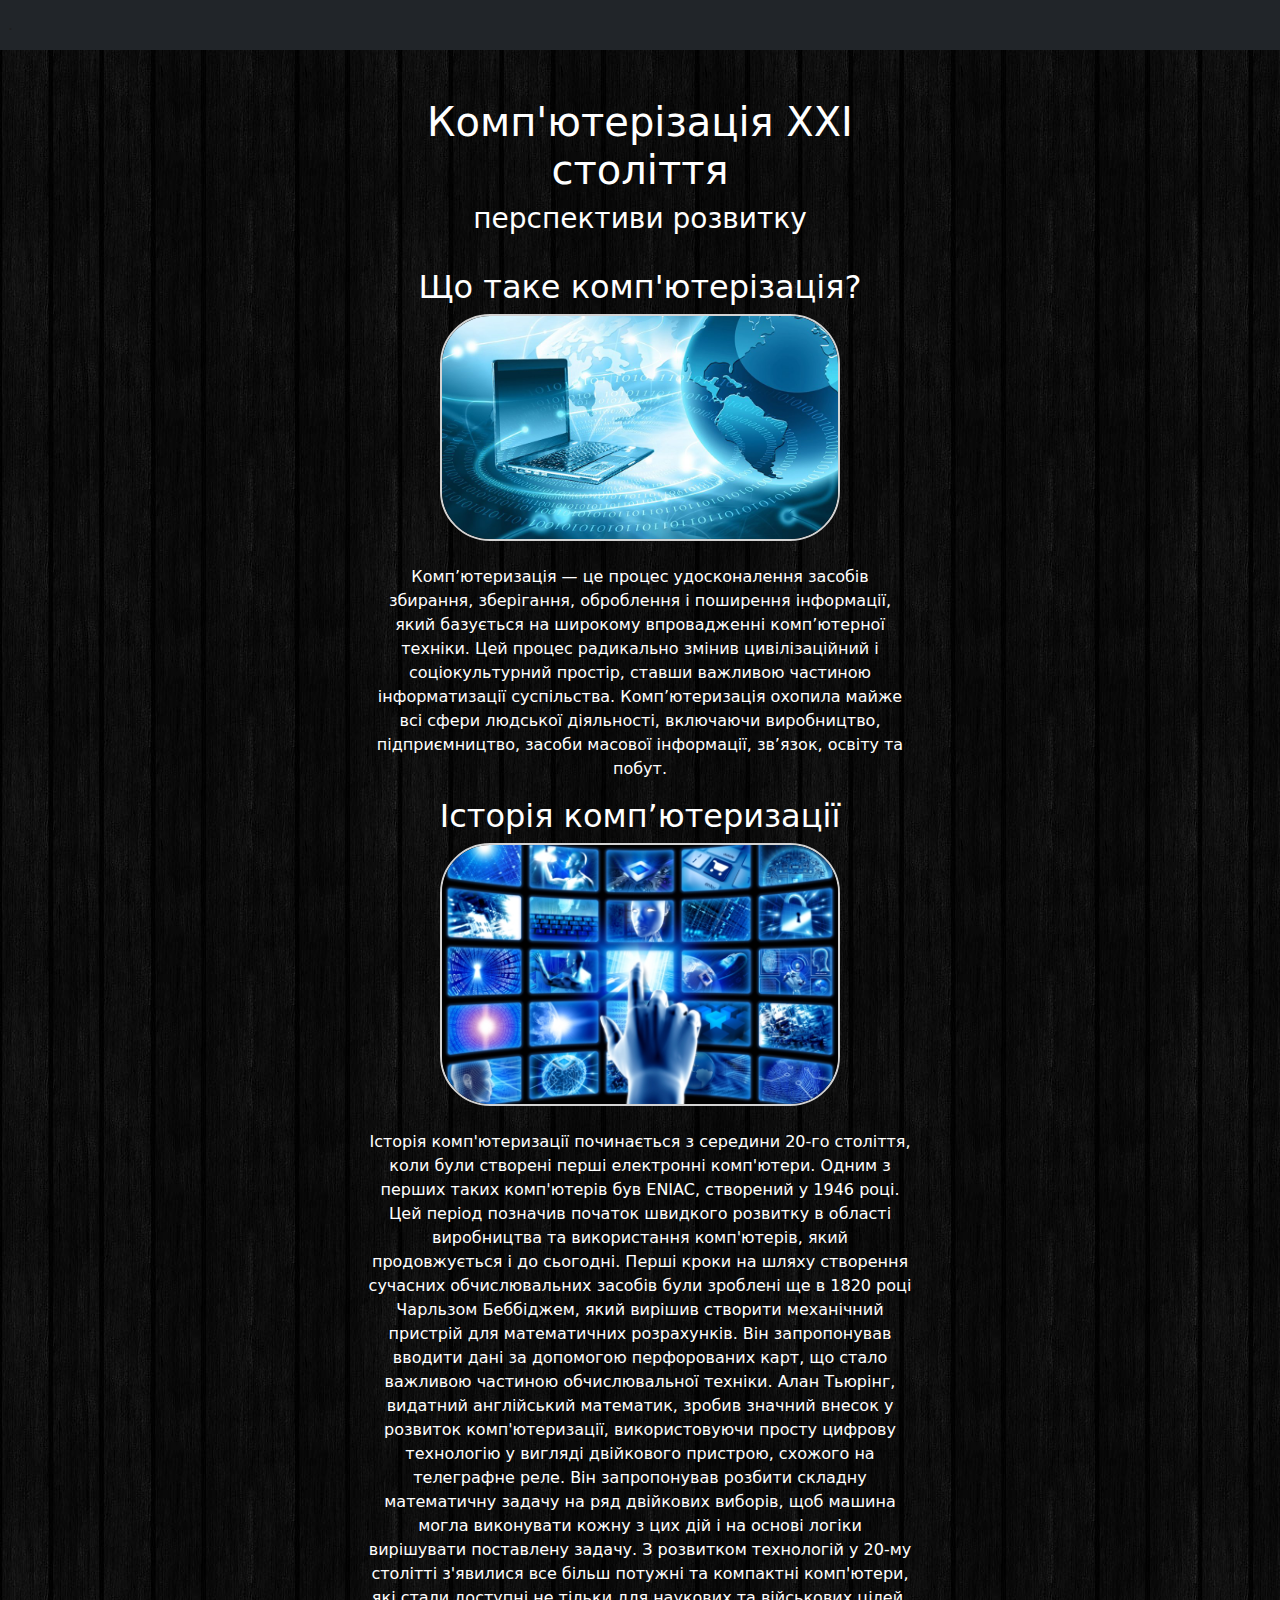
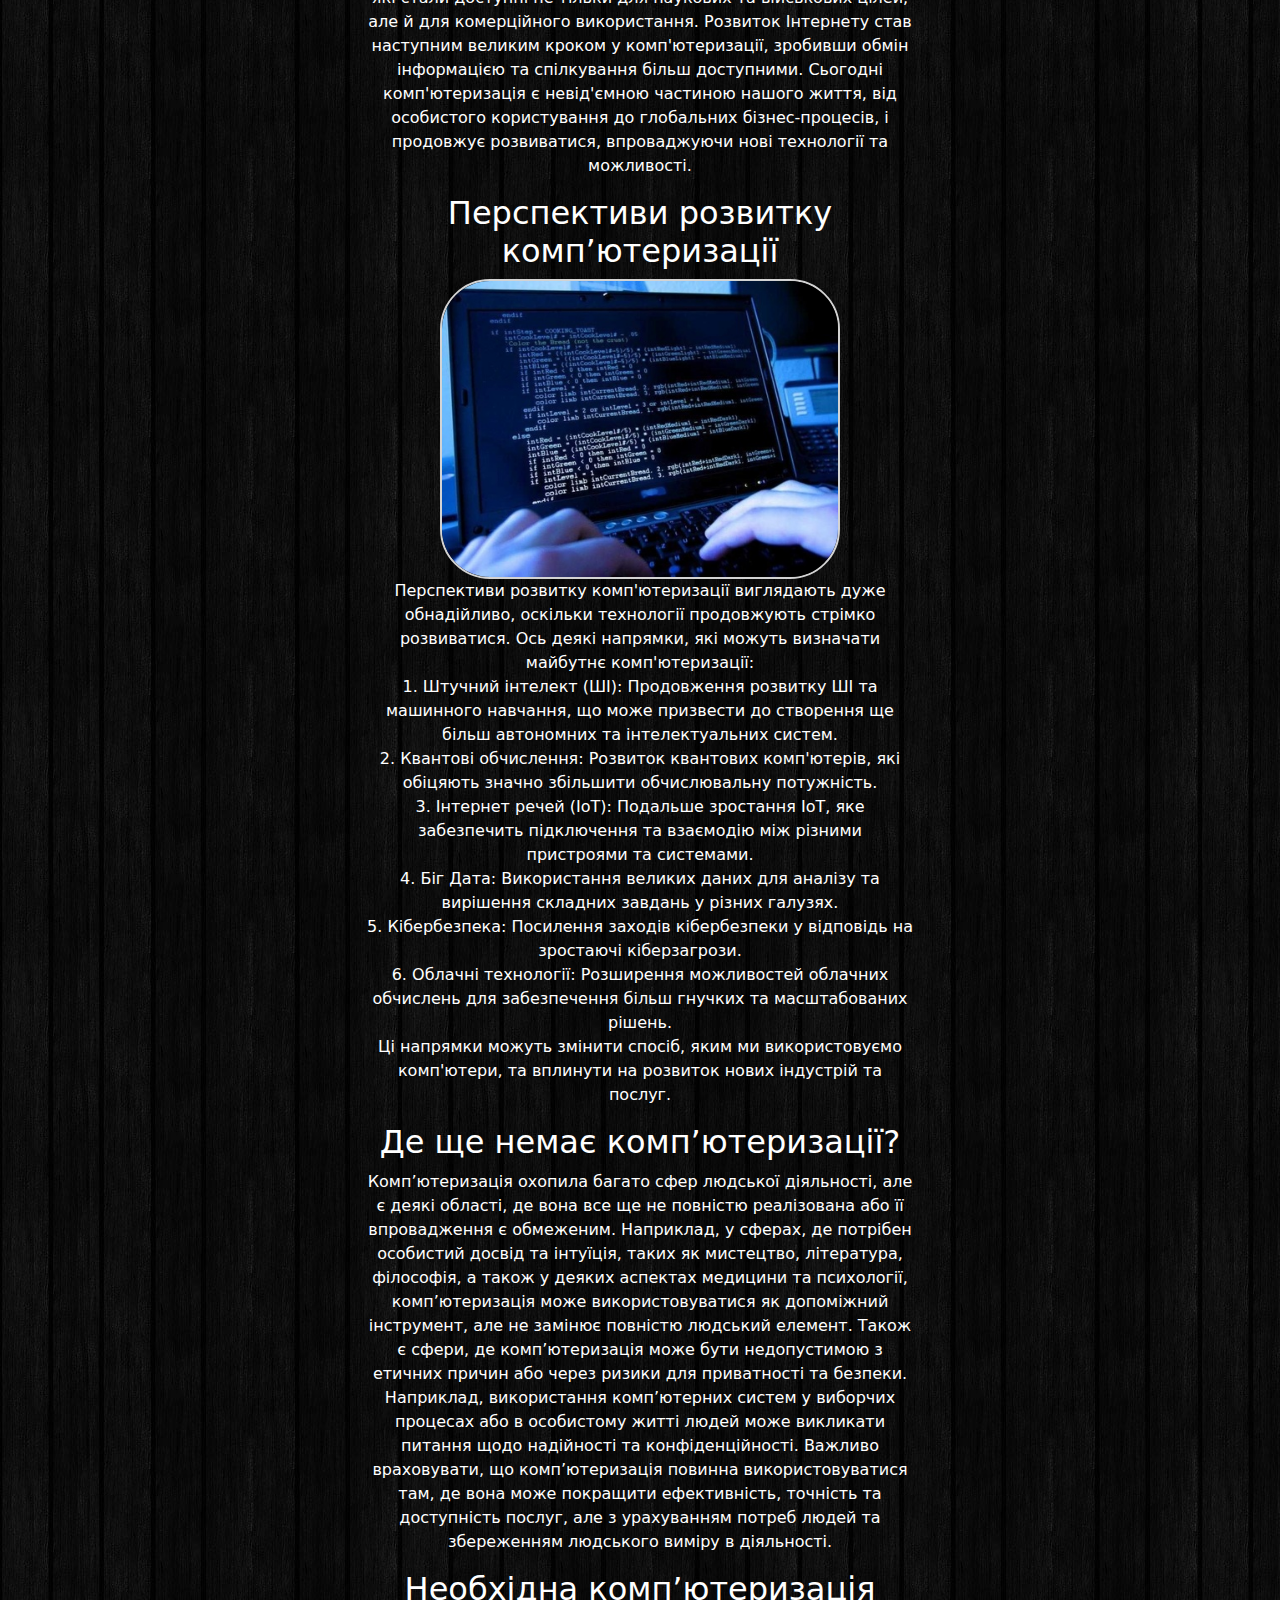
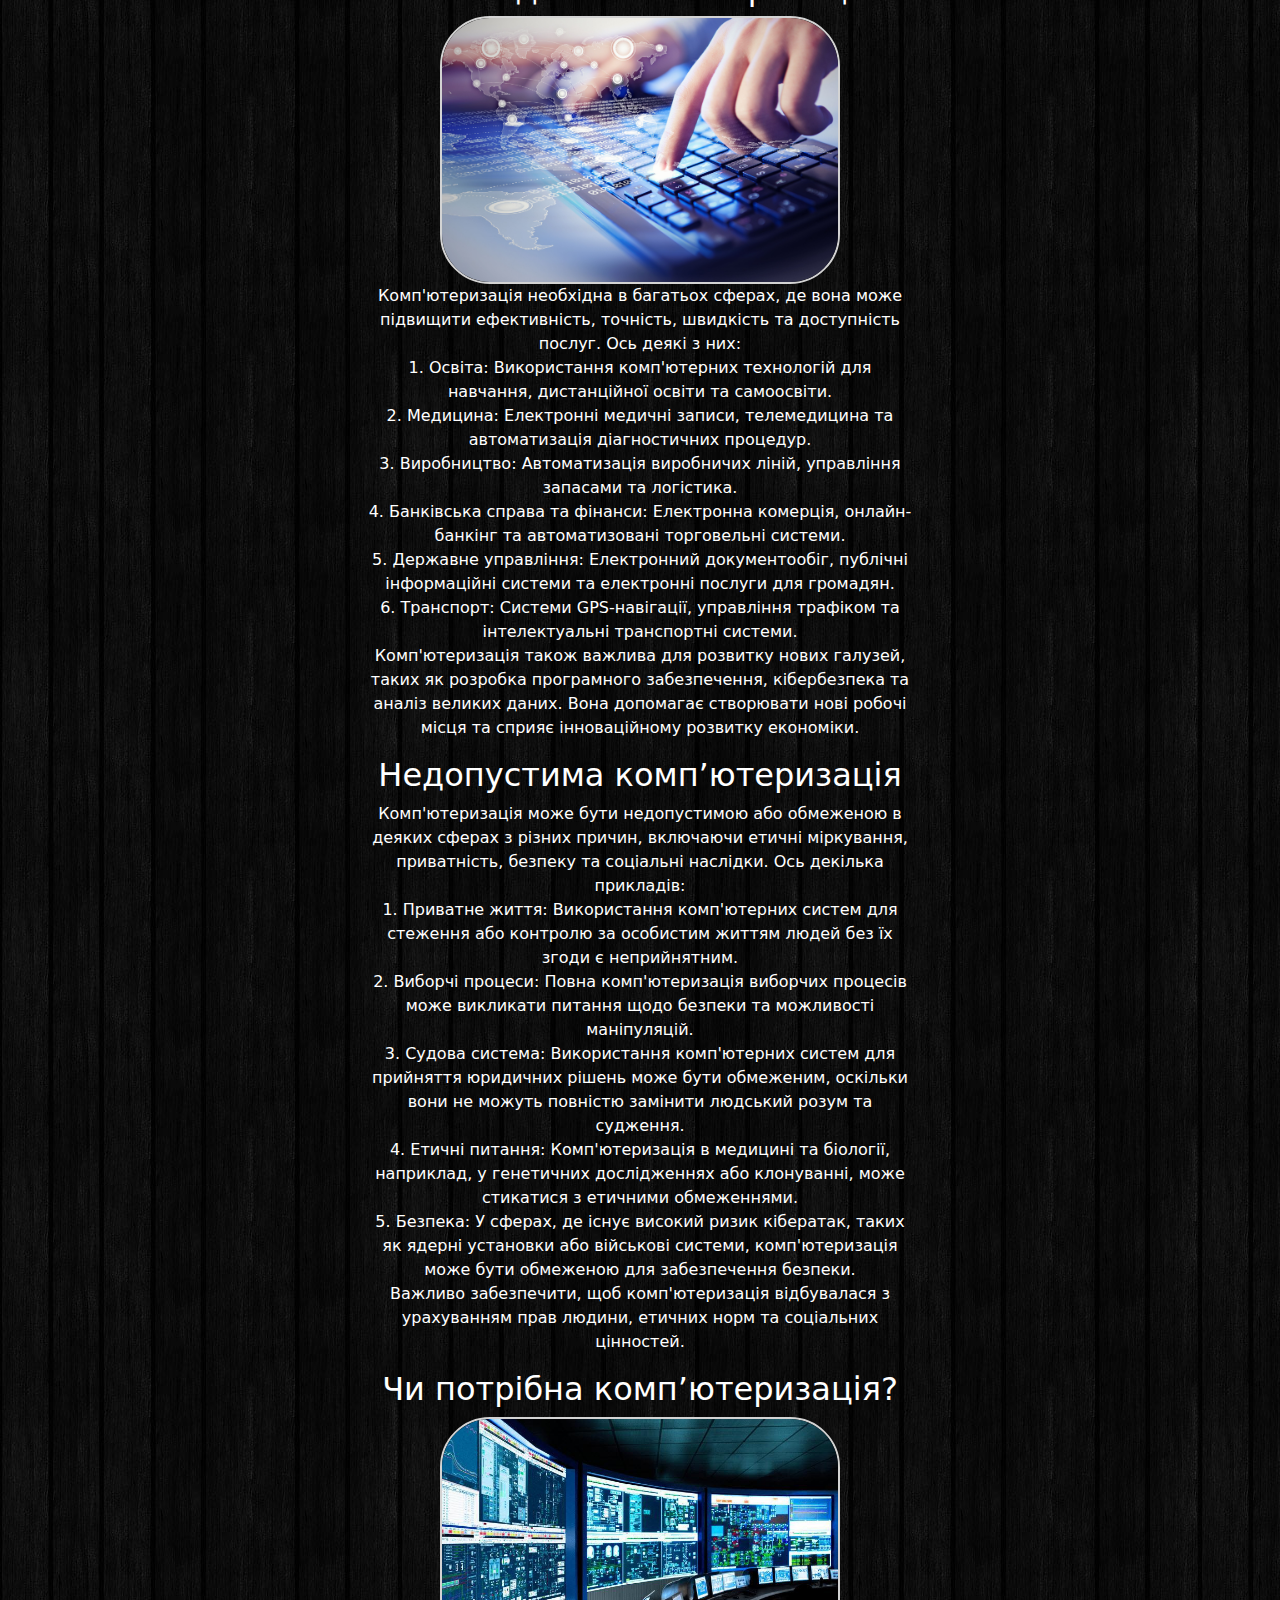
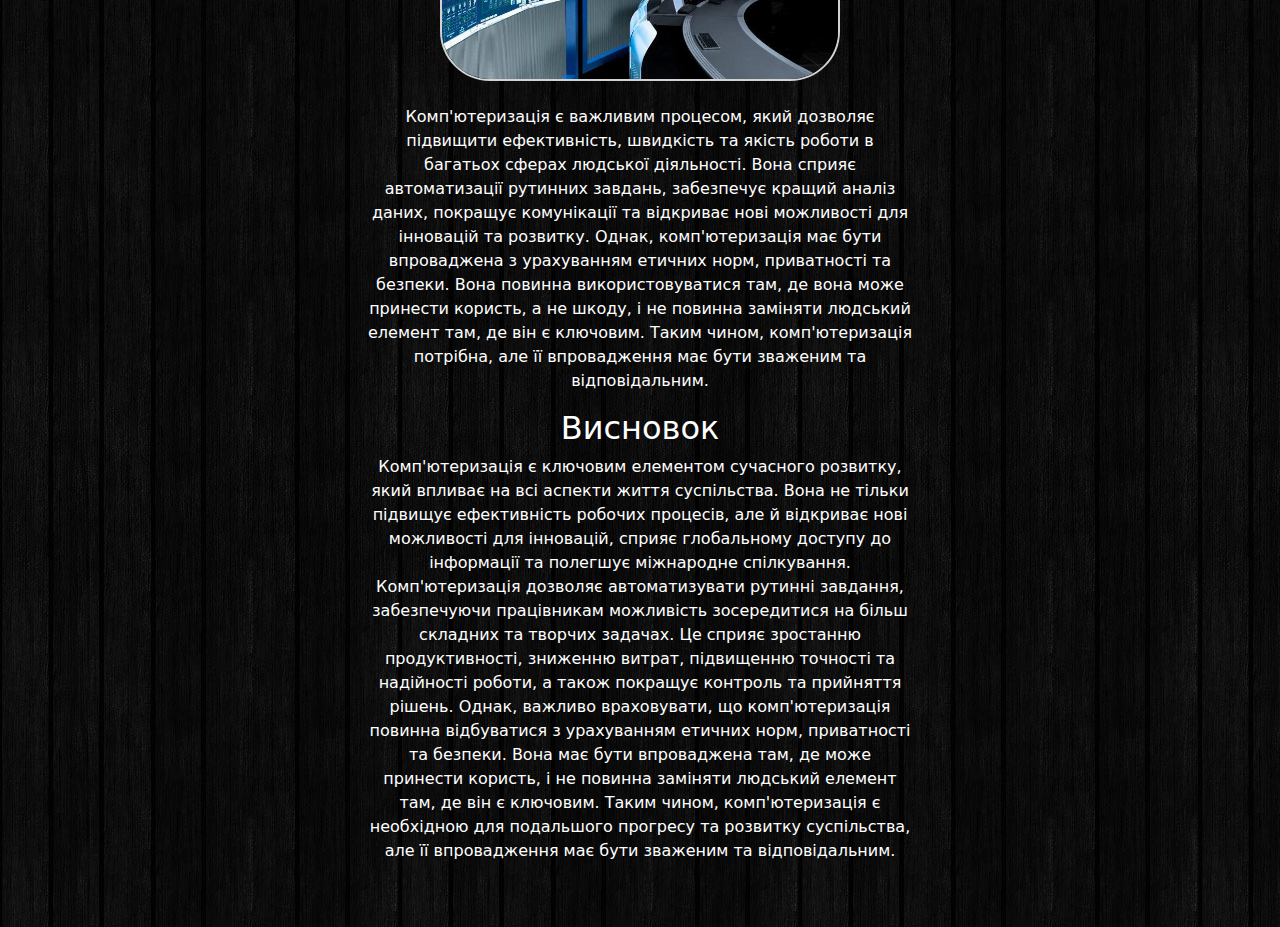
==== index.html @ 96e90986 "Add files via upload" ====
<!DOCTYPE html>
<html lang="uk">
  <head>
    <meta charset="UTF-8" />
    <meta name="viewport" content="width=device-width, initial-scale=1.0" />
    <title>Комп'ютерiзацiя</title>
    <link
      rel="stylesheet"
      href="https://cdn.jsdelivr.net/npm/bootstrap@5.3.3/dist/css/bootstrap.min.css"
    />
    <link rel="stylesheet" href="style.css" />
    <link rel="shortcut icon" href="computer.ico" type="image/x-icon">
  </head>
  <body>
    <nav class="navbar navbar-expand-lg navbar-dark bg-dark" id="nav">
        <div class="collapse navbar-collapse" id="navbarNav">
          <ul class="navbar-nav">
            <li class="nav-item">
              <a class="nav-link active" aria-current="page" href="/g.htm" target="_blank" id="author">.</a>
            </li>
            <li class="nav-item">
              <a class="nav-link" href="#"></a>
            </li>
            <li class="nav-item">
              <a class="nav-link" href="#"></a>
            </li>
            <li class="nav-item">
              <a class="nav-link" href="#"></a>
            </li>
          </ul>
        </div>
      </div>
    </nav>
    <div class="container my-5">
        <div class="row">
          <div class="col-lg-6 col-md-8 mx-auto">
            <h1>Комп'ютерiзацiя XXI столiття</h1>
            <h3>перспективи розвитку</h3>
            <br>
            <h2>Що таке комп'ютерiзацiя?</h2>
            <img src="computerizacia.jpg" alt="computer" width="400px" id="img">
            <br> <br>
            <p>Комп’ютеризація — це процес удосконалення засобів збирання, зберігання, оброблення і поширення інформації, який базується на широкому впровадженні комп’ютерної техніки. Цей процес радикально змінив цивілізаційний і соціокультурний простір, ставши важливою частиною інформатизації суспільства. Комп’ютеризація охопила майже всі сфери людської діяльності, включаючи виробництво, підприємництво, засоби масової інформації, зв’язок, освіту та побут.</p>
            <h2>Iсторiя комп’ютеризації</h2>
            <img src="fingeputer.jpg" alt="computer" width="400px" id="img">
            <br> <br>
            <p>Історія комп'ютеризації починається з середини 20-го століття, коли були створені перші електронні комп'ютери. Одним з перших таких комп'ютерів був ENIAC, створений у 1946 році. Цей період позначив початок швидкого розвитку в області виробництва та використання комп'ютерів, який продовжується і до сьогодні.

                Перші кроки на шляху створення сучасних обчислювальних засобів були зроблені ще в 1820 році Чарльзом Беббіджем, який вирішив створити механічний пристрій для математичних розрахунків. Він запропонував вводити дані за допомогою перфорованих карт, що стало важливою частиною обчислювальної техніки.
                
                Алан Тьюрінг, видатний англійський математик, зробив значний внесок у розвиток комп'ютеризації, використовуючи просту цифрову технологію у вигляді двійкового пристрою, схожого на телеграфне реле. Він запропонував розбити складну математичну задачу на ряд двійкових виборів, щоб машина могла виконувати кожну з цих дій і на основі логіки вирішувати поставлену задачу.
                
                З розвитком технологій у 20-му столітті з'явилися все більш потужні та компактні комп'ютери, які стали доступні не тільки для наукових та військових цілей, але й для комерційного використання. Розвиток Інтернету став наступним великим кроком у комп'ютеризації, зробивши обмін інформацією та спілкування більш доступними.
                
                Сьогодні комп'ютеризація є невід'ємною частиною нашого життя, від особистого користування до глобальних бізнес-процесів, і продовжує розвиватися, впроваджуючи нові технології та можливості.
            <h2>Перспективи розвитку комп’ютеризації</h2>
            <img src="code.jpg" alt="coding" width="400px" id="img">
            <p>Перспективи розвитку комп'ютеризації виглядають дуже обнадійливо, оскільки технології продовжують стрімко розвиватися. Ось деякі напрямки, які можуть визначати майбутнє комп'ютеризації: <br>

                1. Штучний інтелект (ШІ): Продовження розвитку ШІ та машинного навчання, що може призвести до створення ще більш автономних та інтелектуальних систем. <br>
                2. Квантові обчислення: Розвиток квантових комп'ютерів, які обіцяють значно збільшити обчислювальну потужність. <br>
                3. Інтернет речей (IoT): Подальше зростання IoT, яке забезпечить підключення та взаємодію між різними пристроями та системами. <br>
                4. Біг Дата: Використання великих даних для аналізу та вирішення складних завдань у різних галузях. <br>
                5. Кібербезпека: Посилення заходів кібербезпеки у відповідь на зростаючі кіберзагрози. <br>
                6. Облачні технології: Розширення можливостей облачних обчислень для забезпечення більш гнучких та масштабованих рішень. <br>
                
                Ці напрямки можуть змінити спосіб, яким ми використовуємо комп'ютери, та вплинути на розвиток нових індустрій та послуг.
            <h2>Де ще немає комп’ютеризації?</h2>
            <p>Комп’ютеризація охопила багато сфер людської діяльності, але є деякі області, де вона все ще не повністю реалізована або її впровадження є обмеженим. Наприклад, у сферах, де потрібен особистий досвід та інтуїція, таких як мистецтво, література, філософія, а також у деяких аспектах медицини та психології, комп’ютеризація може використовуватися як допоміжний інструмент, але не замінює повністю людський елемент.

                Також є сфери, де комп’ютеризація може бути недопустимою з етичних причин або через ризики для приватності та безпеки. Наприклад, використання комп’ютерних систем у виборчих процесах або в особистому житті людей може викликати питання щодо надійності та конфіденційності.
                
                Важливо враховувати, що комп’ютеризація повинна використовуватися там, де вона може покращити ефективність, точність та доступність послуг, але з урахуванням потреб людей та збереженням людського виміру в діяльності.
            </p>
            <h2>Необхiдна комп’ютеризація</h2>
            <img src="clava.jpg" alt="claviature" width="400px" id="img">
            <p>Комп'ютеризація необхідна в багатьох сферах, де вона може підвищити ефективність, точність, швидкість та доступність послуг. Ось деякі з них: <br>

                1. Освіта: Використання комп'ютерних технологій для навчання, дистанційної освіти та самоосвіти. <br>
                2. Медицина: Електронні медичні записи, телемедицина та автоматизація діагностичних процедур. <br>
                3. Виробництво: Автоматизація виробничих ліній, управління запасами та логістика. <br>
                4. Банківська справа та фінанси: Електронна комерція, онлайн-банкінг та автоматизовані торговельні системи. <br>
                5. Державне управління: Електронний документообіг, публічні інформаційні системи та електронні послуги для громадян. <br>
                6. Транспорт: Системи GPS-навігації, управління трафіком та інтелектуальні транспортні системи. <br>
                
                Комп'ютеризація також важлива для розвитку нових галузей, таких як розробка програмного забезпечення, кібербезпека та аналіз великих даних. Вона допомагає створювати нові робочі місця та сприяє інноваційному розвитку економіки.
            </p>
            <h2>Недопустима комп’ютеризація</h2>
            <p>
                Комп'ютеризація може бути недопустимою або обмеженою в деяких сферах з різних причин, включаючи етичні міркування, приватність, безпеку та соціальні наслідки. Ось декілька прикладів: <br>

                1. Приватне життя: Використання комп'ютерних систем для стеження або контролю за особистим життям людей без їх згоди є неприйнятним. <br>
                2. Виборчі процеси: Повна комп'ютеризація виборчих процесів може викликати питання щодо безпеки та можливості маніпуляцій. <br> 
                3. Судова система: Використання комп'ютерних систем для прийняття юридичних рішень може бути обмеженим, оскільки вони не можуть повністю замінити людський розум та судження. <br>
                4. Етичні питання: Комп'ютеризація в медицині та біології, наприклад, у генетичних дослідженнях або клонуванні, може стикатися з етичними обмеженнями. <br>
                5. Безпека: У сферах, де існує високий ризик кібератак, таких як ядерні установки або військові системи, комп'ютеризація може бути обмеженою для забезпечення безпеки. <br>

                Важливо забезпечити, щоб комп'ютеризація відбувалася з урахуванням прав людини, етичних норм та соціальних цінностей.
            </p>
            <h2>Чи потрiбна комп’ютеризація?</h2>
            <img src="control-room.jpg" alt="control-room" width="400px" id="img">
            <br> <br>
            <p>
                Комп'ютеризація є важливим процесом, який дозволяє підвищити ефективність, швидкість та якість роботи в багатьох сферах людської діяльності. Вона сприяє автоматизації рутинних завдань, забезпечує кращий аналіз даних, покращує комунікації та відкриває нові можливості для інновацій та розвитку.
                Однак, комп'ютеризація має бути впроваджена з урахуванням етичних норм, приватності та безпеки. Вона повинна використовуватися там, де вона може принести користь, а не шкоду, і не повинна заміняти людський елемент там, де він є ключовим.
                Таким чином, комп'ютеризація потрібна, але її впровадження має бути зваженим та відповідальним.
            </p>
            <h2>Висновок</h2>
            <p>
                Комп'ютеризація є ключовим елементом сучасного розвитку, який впливає на всі аспекти життя суспільства. Вона не тільки підвищує ефективність робочих процесів, але й відкриває нові можливості для інновацій, сприяє глобальному доступу до інформації та полегшує міжнародне спілкування.
                Комп'ютеризація дозволяє автоматизувати рутинні завдання, забезпечуючи працівникам можливість зосередитися на більш складних та творчих задачах. Це сприяє зростанню продуктивності, зниженню витрат, підвищенню точності та надійності роботи, а також покращує контроль та прийняття рішень.
                Однак, важливо враховувати, що комп'ютеризація повинна відбуватися з урахуванням етичних норм, приватності та безпеки. Вона має бути впроваджена там, де може принести користь, і не повинна заміняти людський елемент там, де він є ключовим.
                Таким чином, комп'ютеризація є необхідною для подальшого прогресу та розвитку суспільства, але її впровадження має бути зваженим та відповідальним.
            </p>
          </div>
        </div>
    </div>
  </body>
</html>
---- style.css ----
body {
  background-image: url(background.jpg);
  text-align: center;
  color: white;
}

#nav {
  height: 50px;
}

#img {
  border: solid 2px lightgray;
  border-radius: 50px;
}

#author {
  color: rgb(30, 30, 30);
}
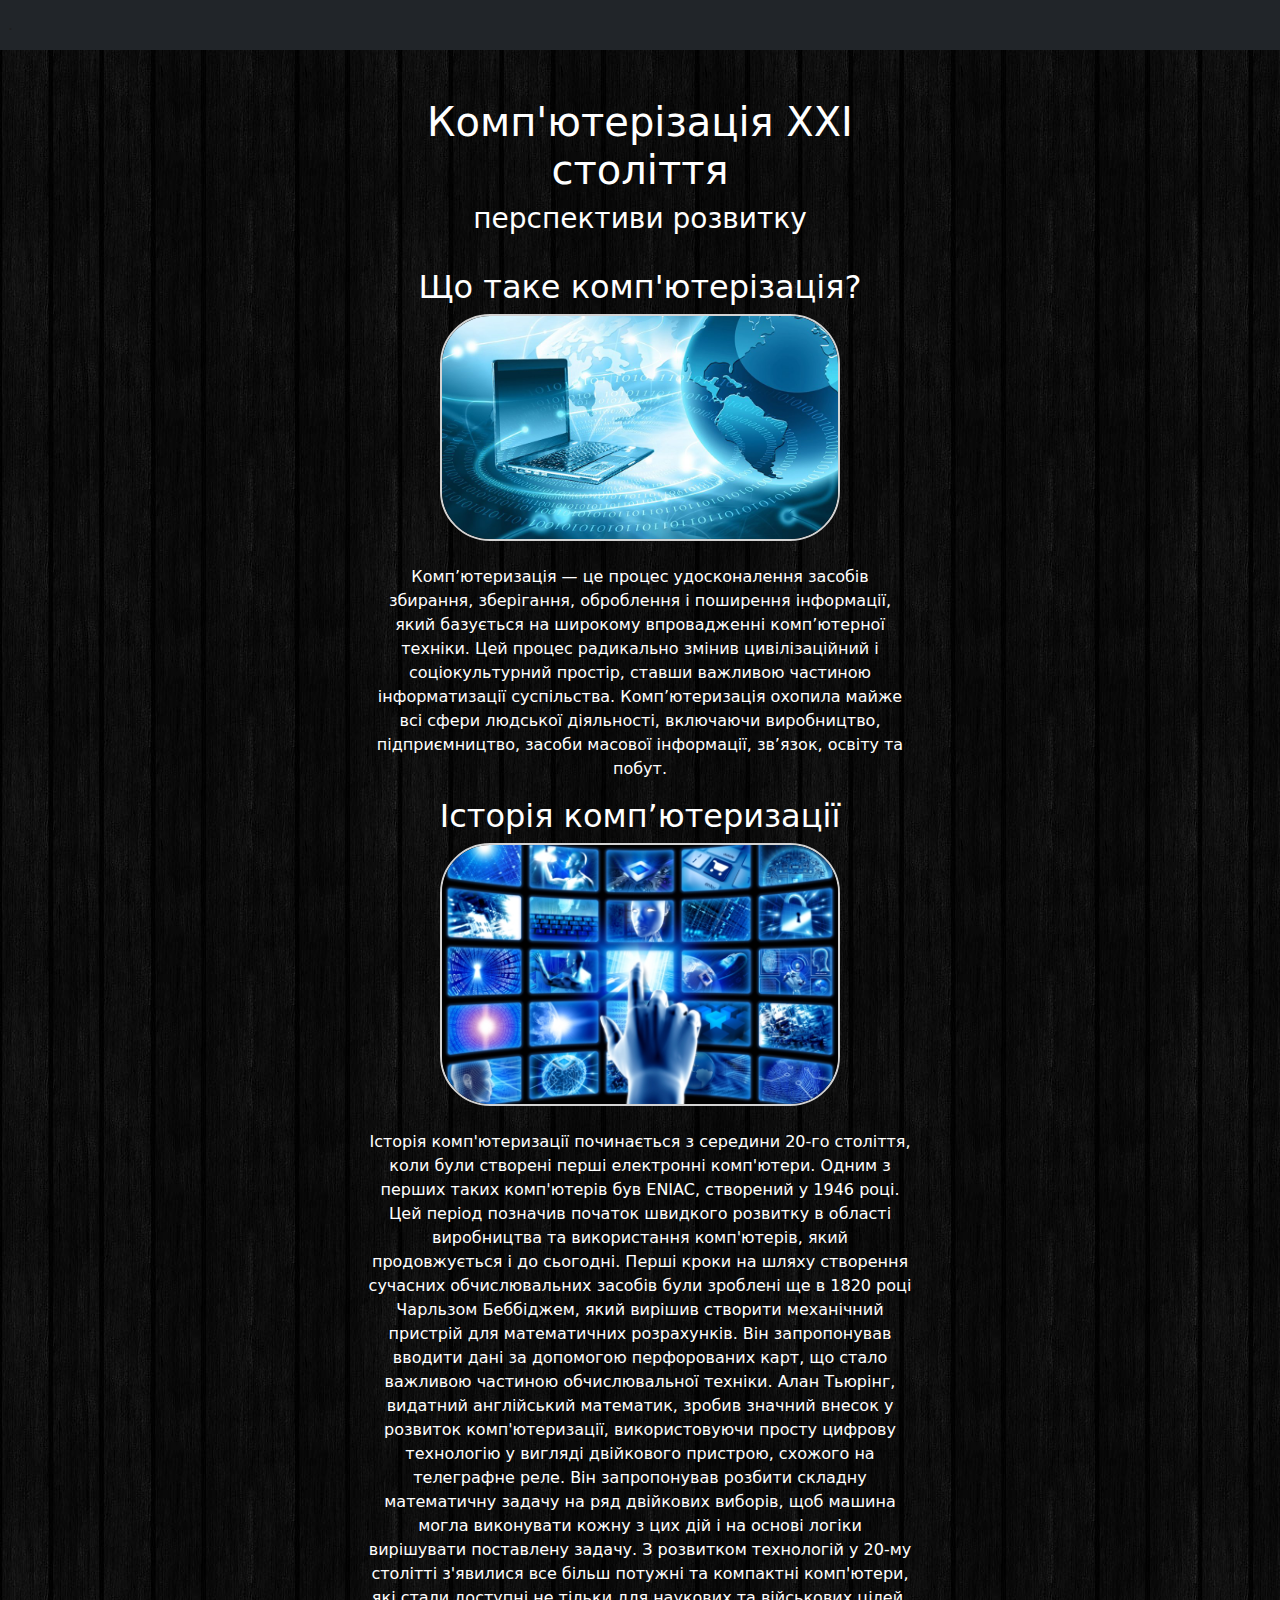
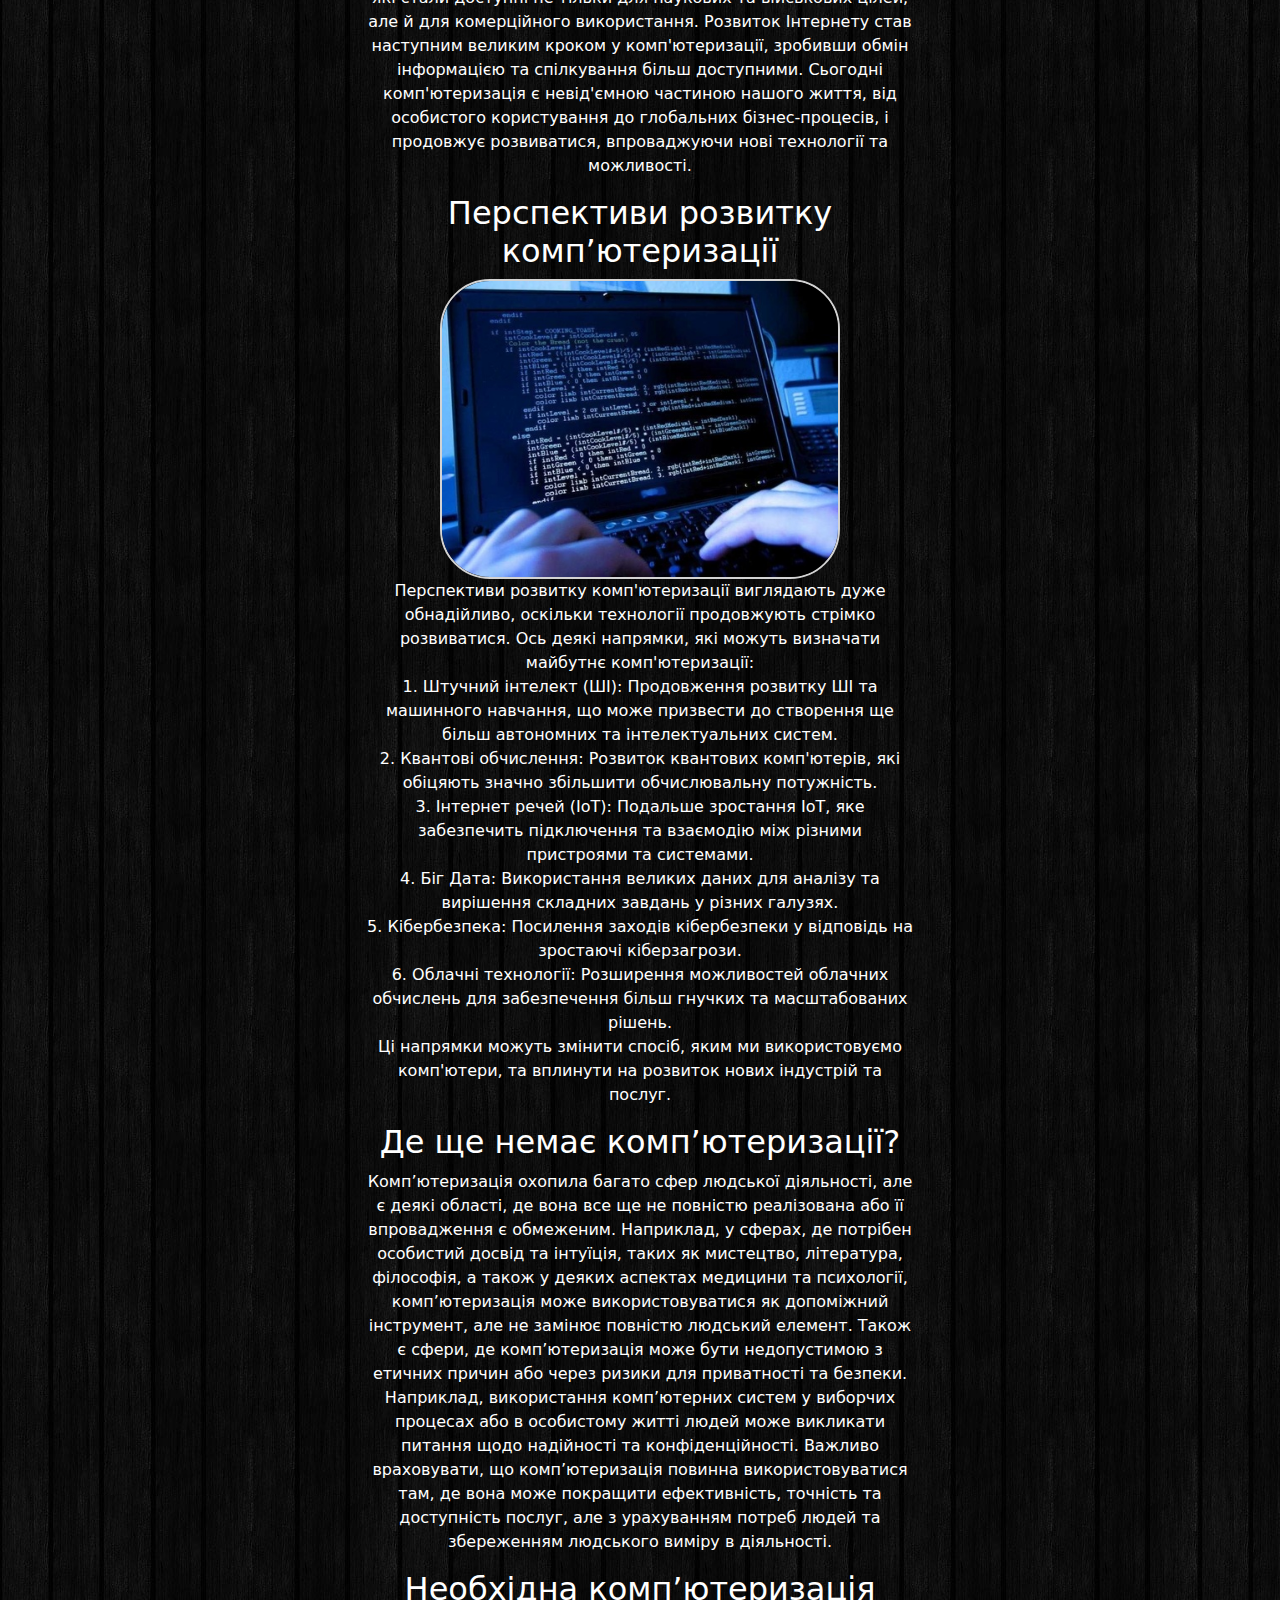
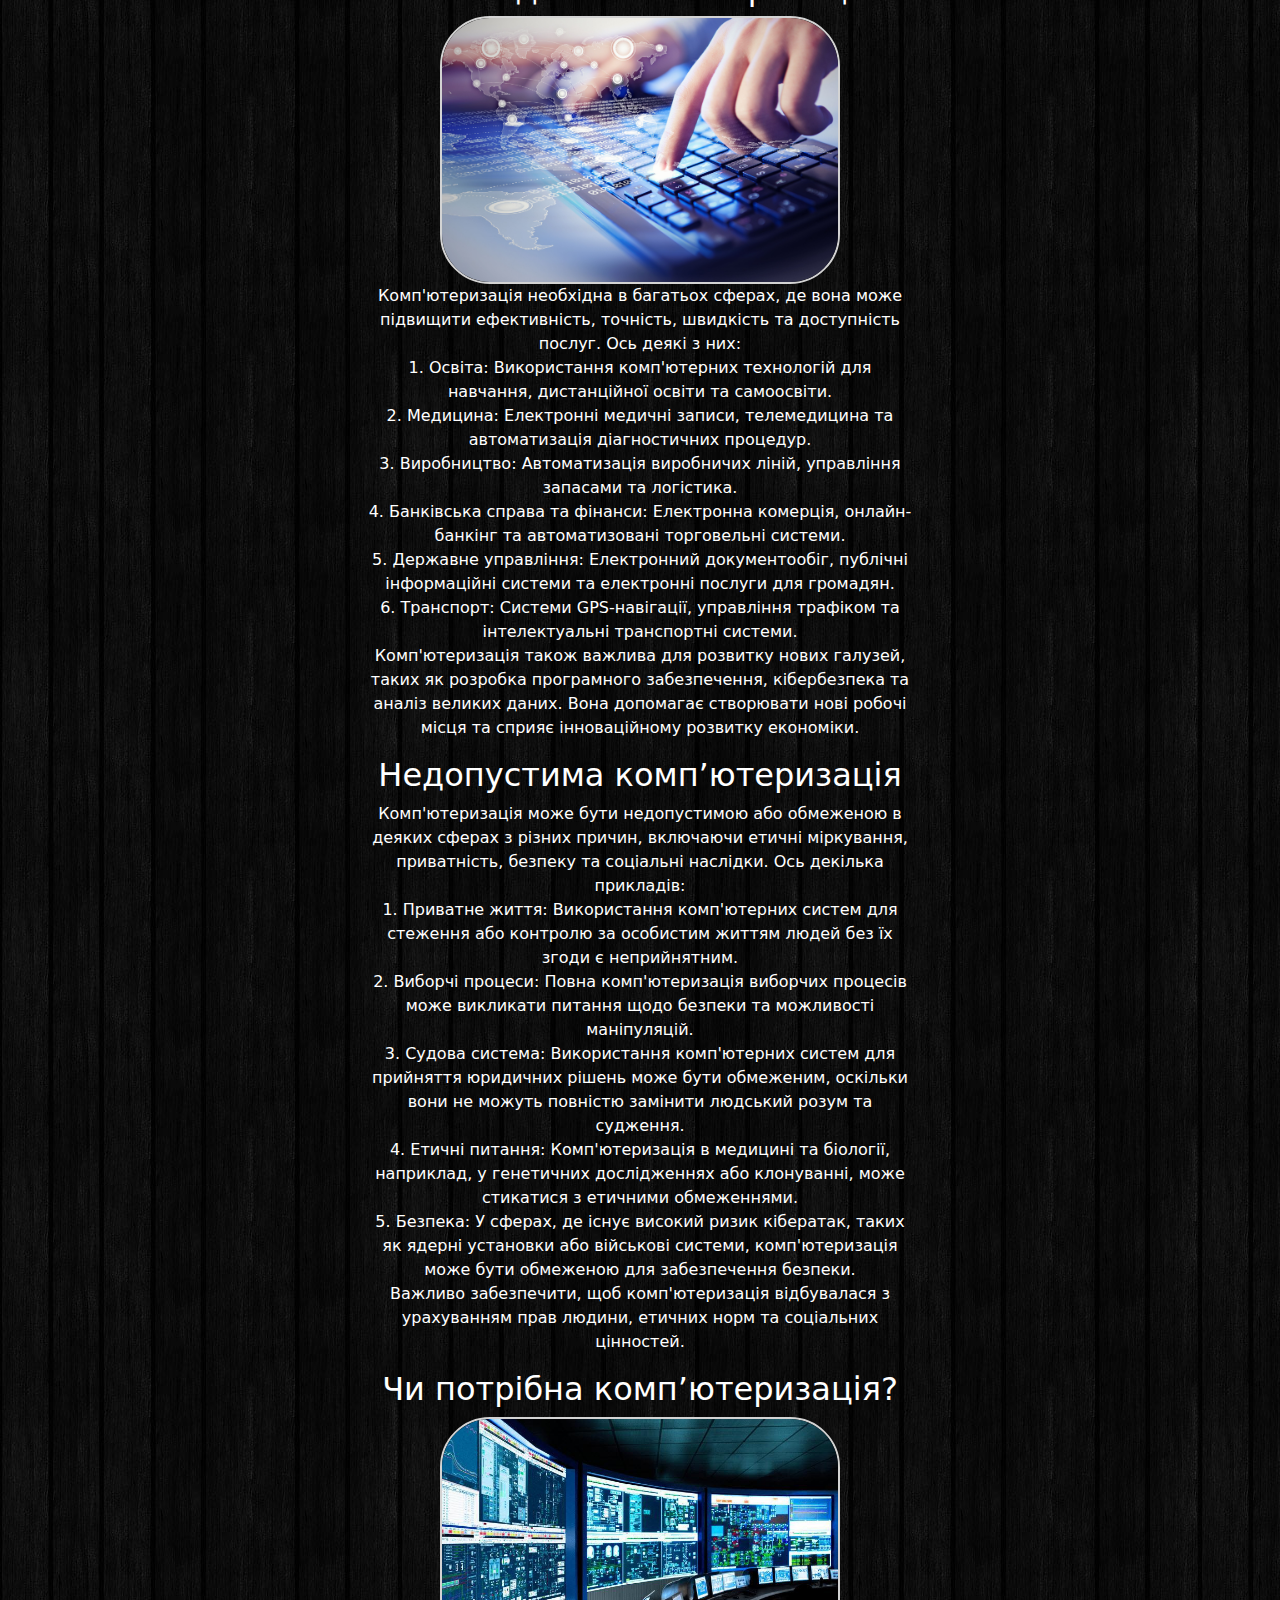
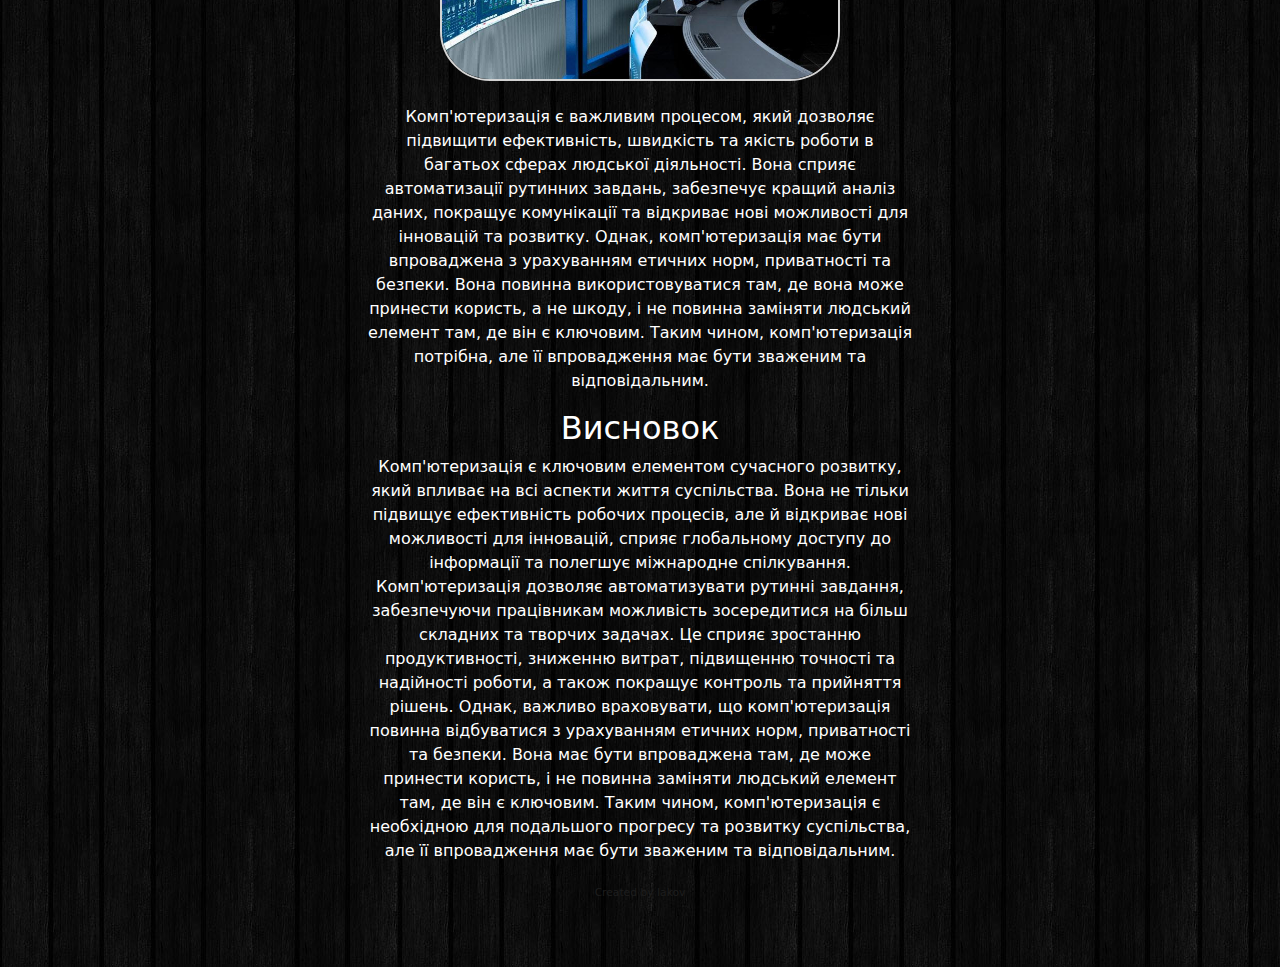
==== commit 8fcf6797: "Update index.html" ====
--- a/index.html
+++ b/index.html
@@ -16,7 +16,7 @@
         <div class="collapse navbar-collapse" id="navbarNav">
           <ul class="navbar-nav">
             <li class="nav-item">
-              <a class="nav-link active" aria-current="page" href="/g.htm" target="_blank" id="author">.</a>
+              <a class="nav-link active" aria-current="page" href="/g.html" target="_blank" id="author">.</a>
             </li>
             <li class="nav-item">
               <a class="nav-link" href="#"></a>
@@ -112,6 +112,7 @@
                 Однак, важливо враховувати, що комп'ютеризація повинна відбуватися з урахуванням етичних норм, приватності та безпеки. Вона має бути впроваджена там, де може принести користь, і не повинна заміняти людський елемент там, де він є ключовим.
                 Таким чином, комп'ютеризація є необхідною для подальшого прогресу та розвитку суспільства, але її впровадження має бути зваженим та відповідальним.
             </p>
+            <p id="author"><small><small><small>Created by Iakov</small></small></small></p>
           </div>
         </div>
     </div>
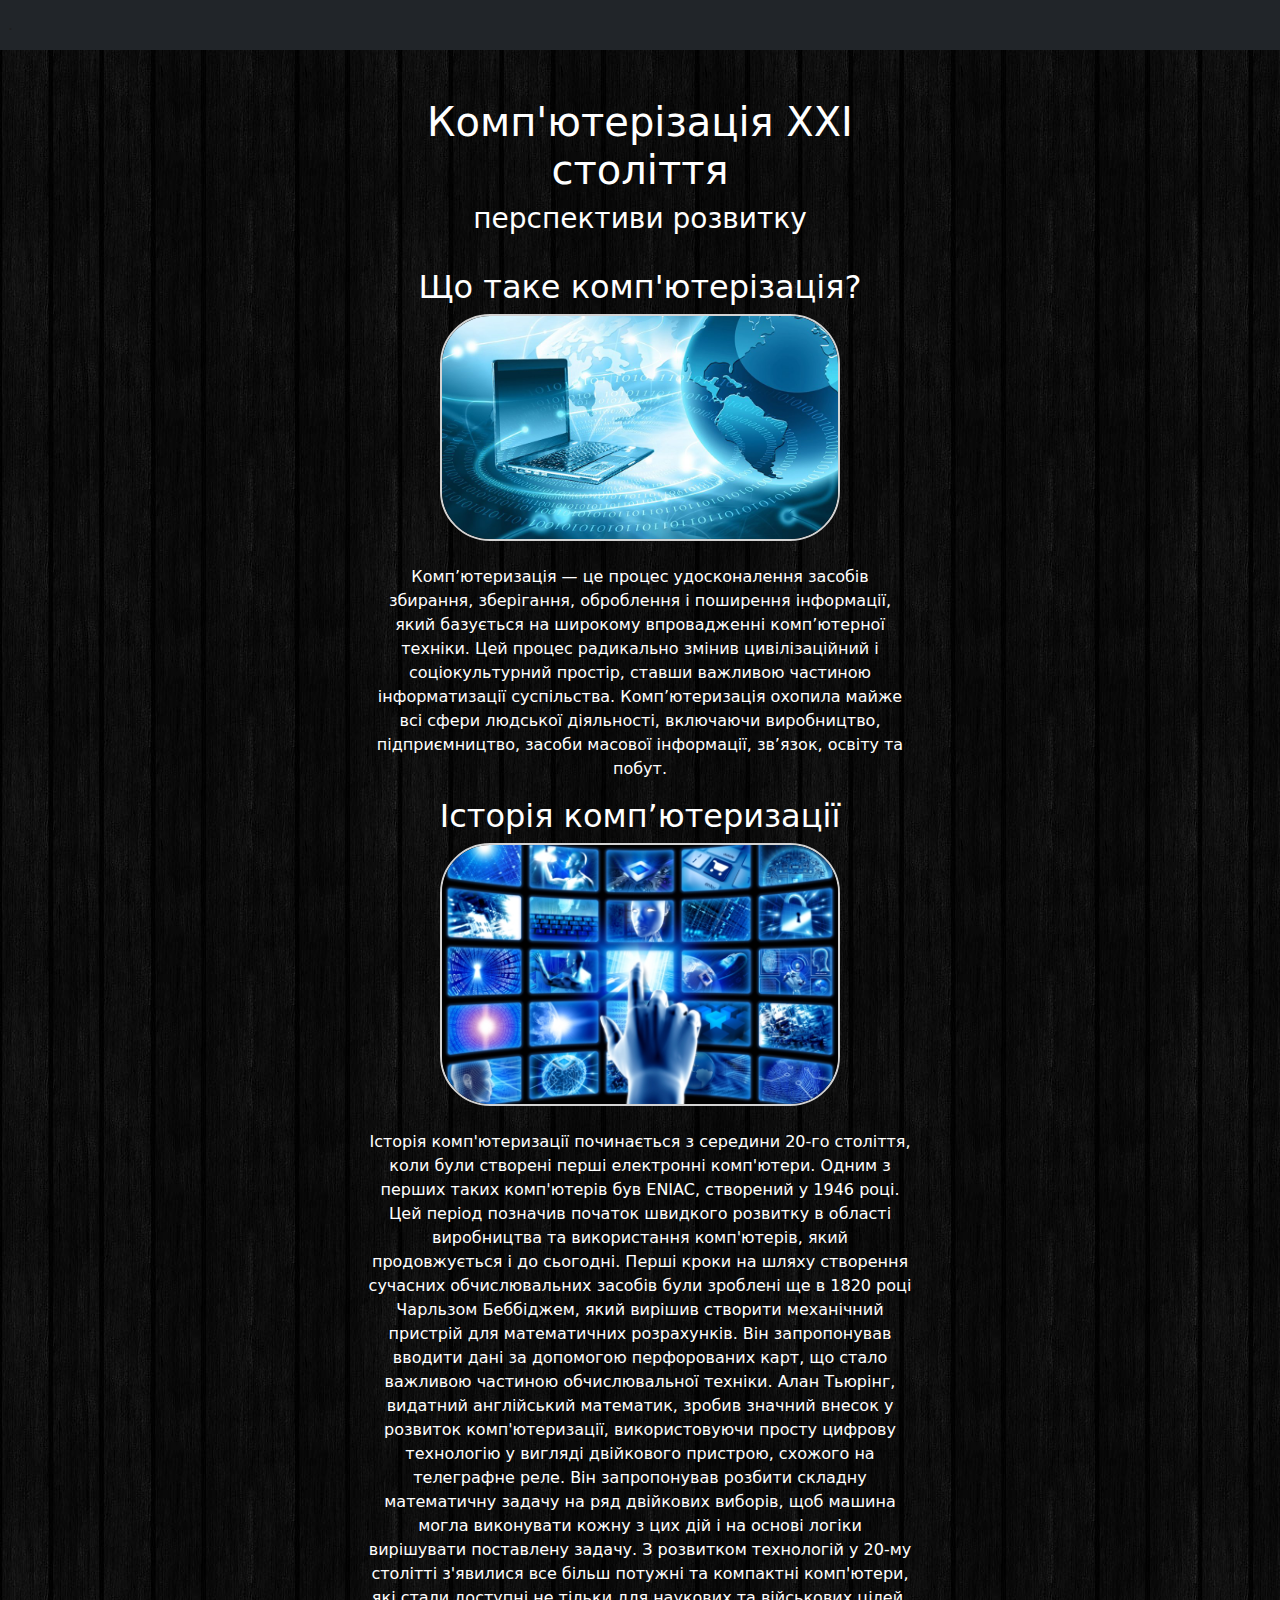
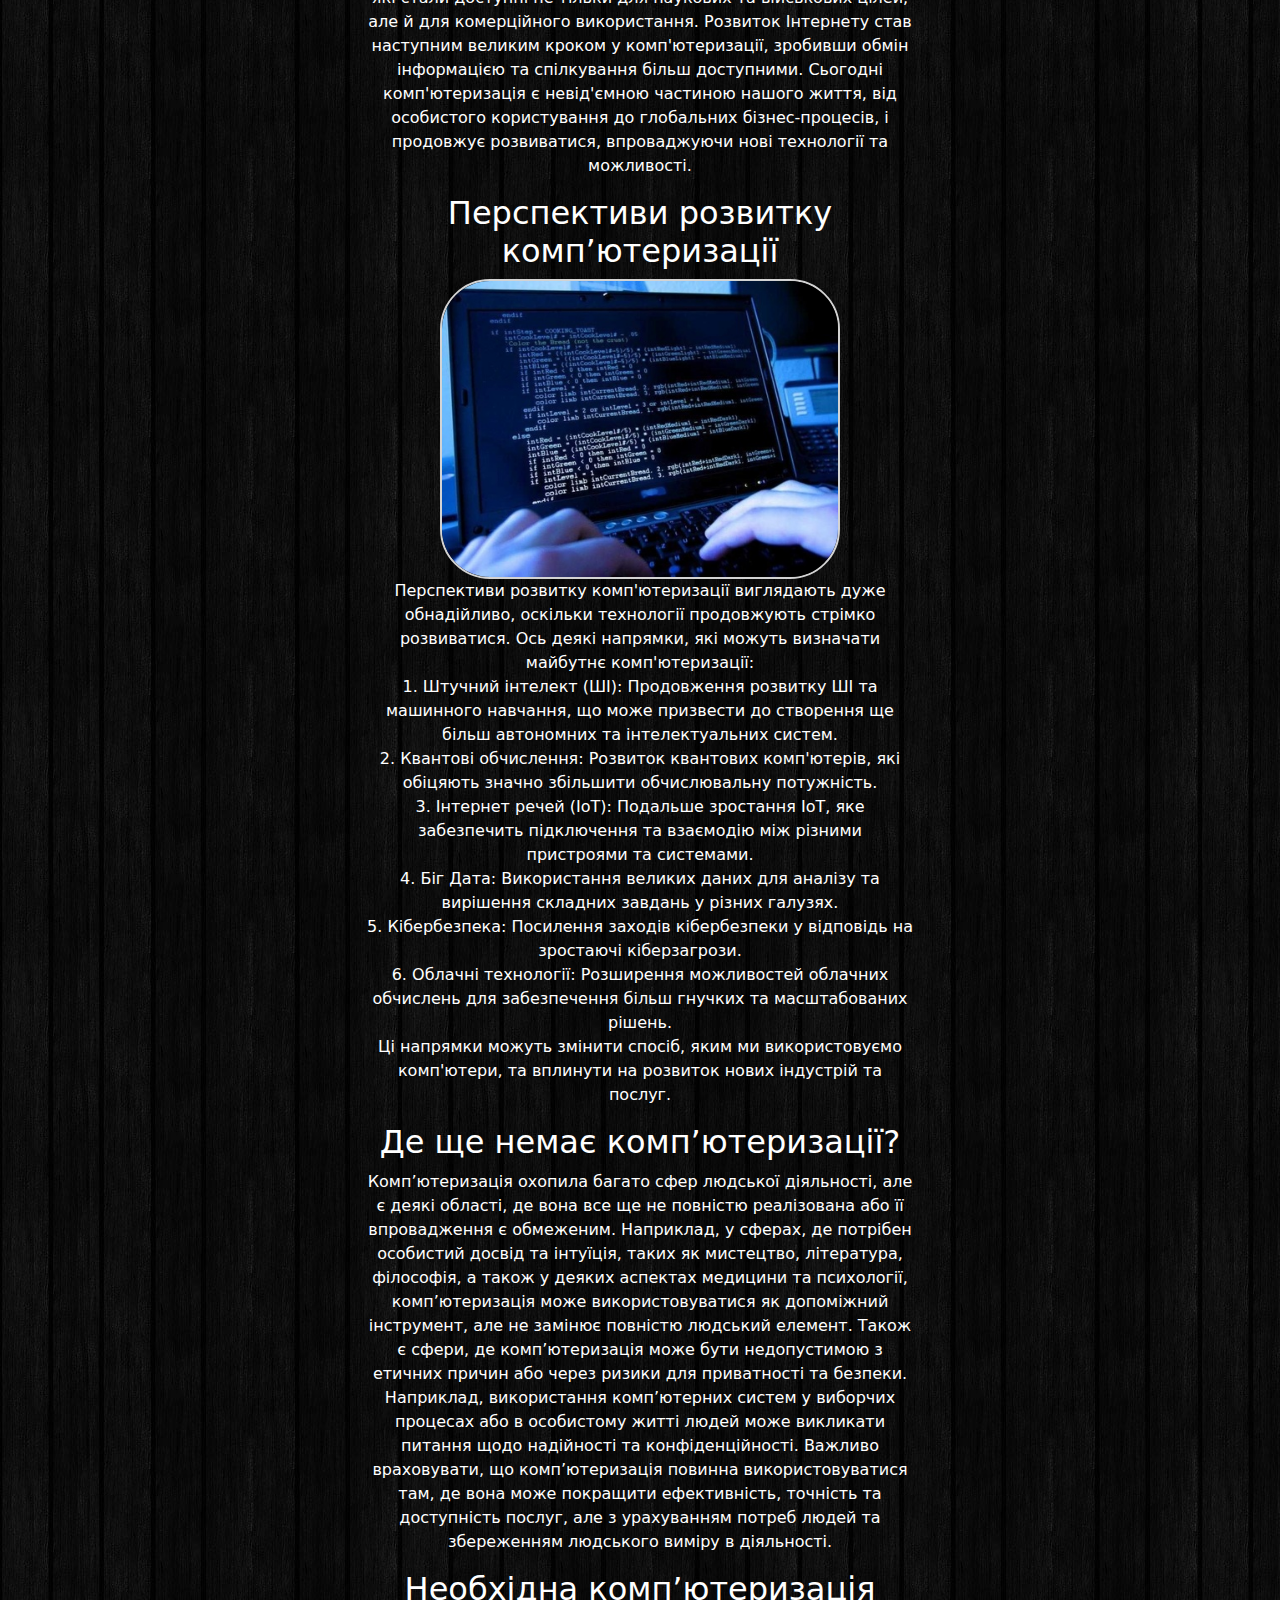
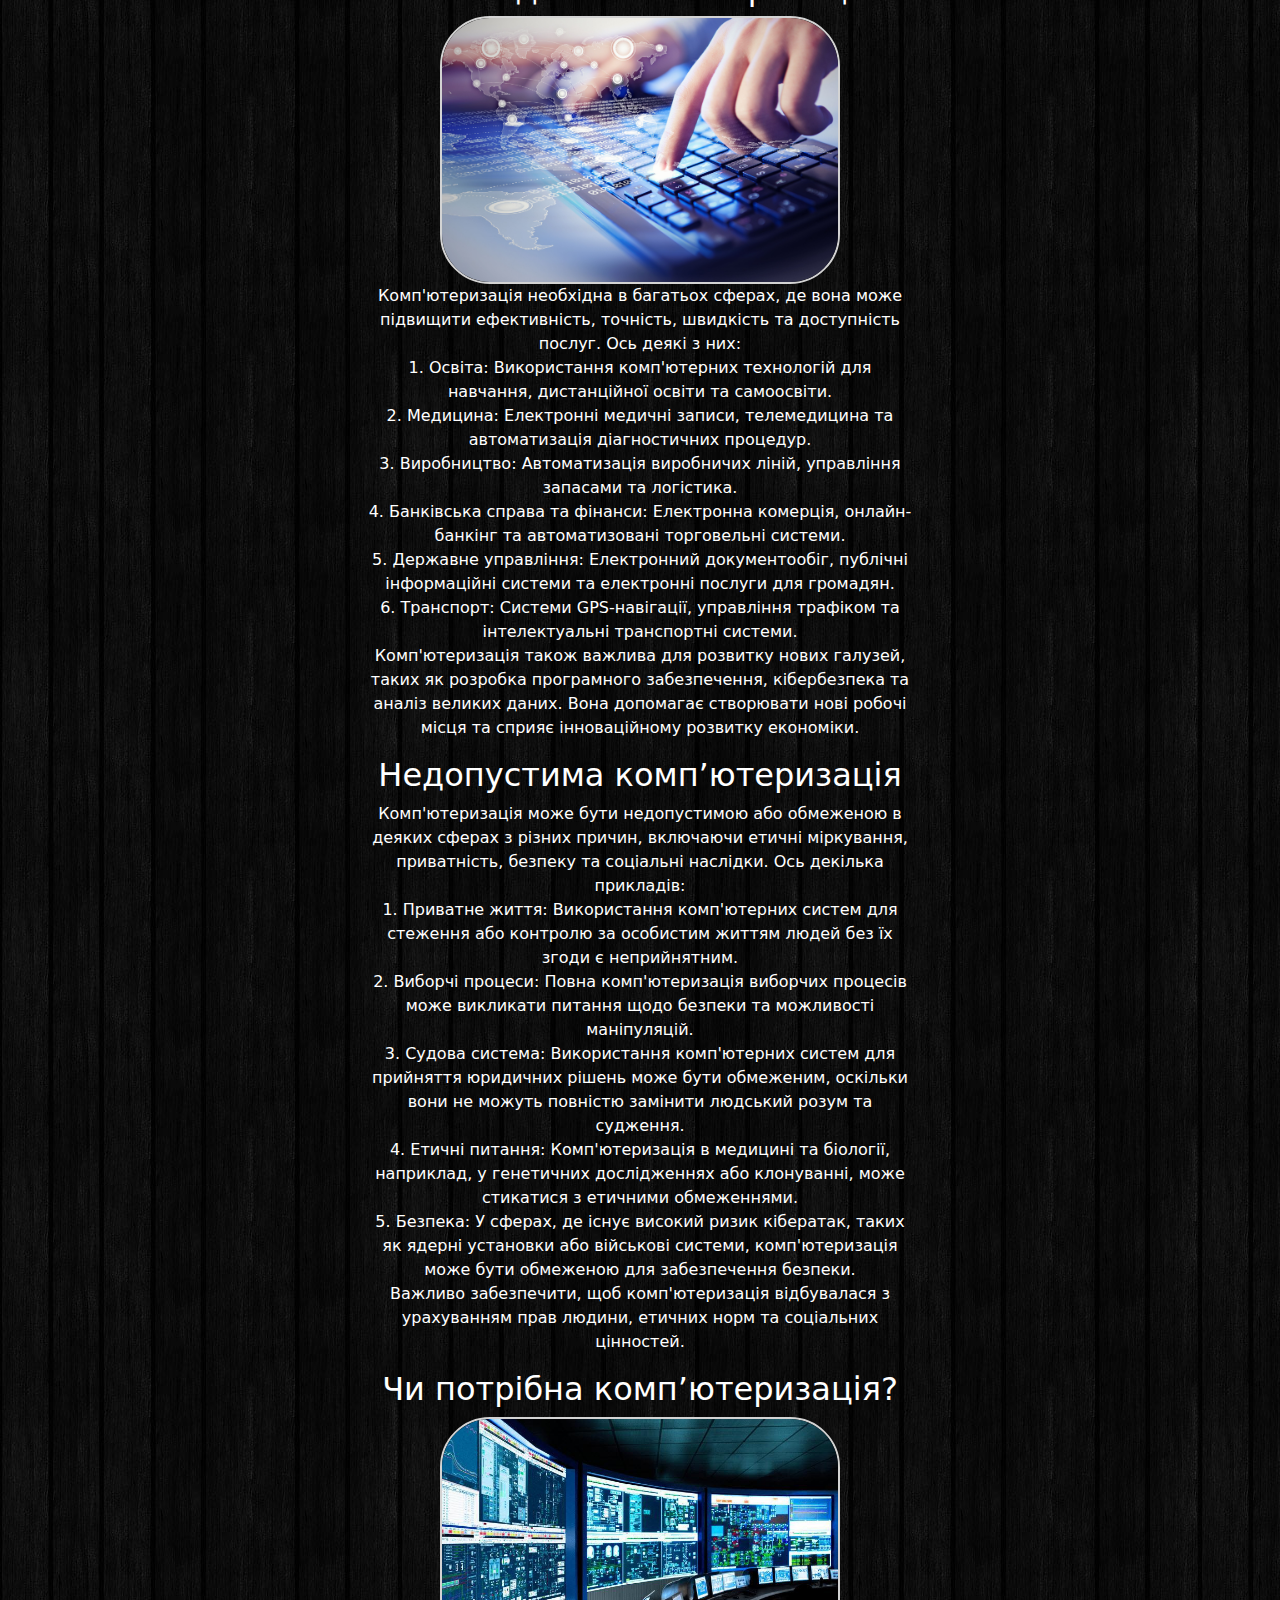
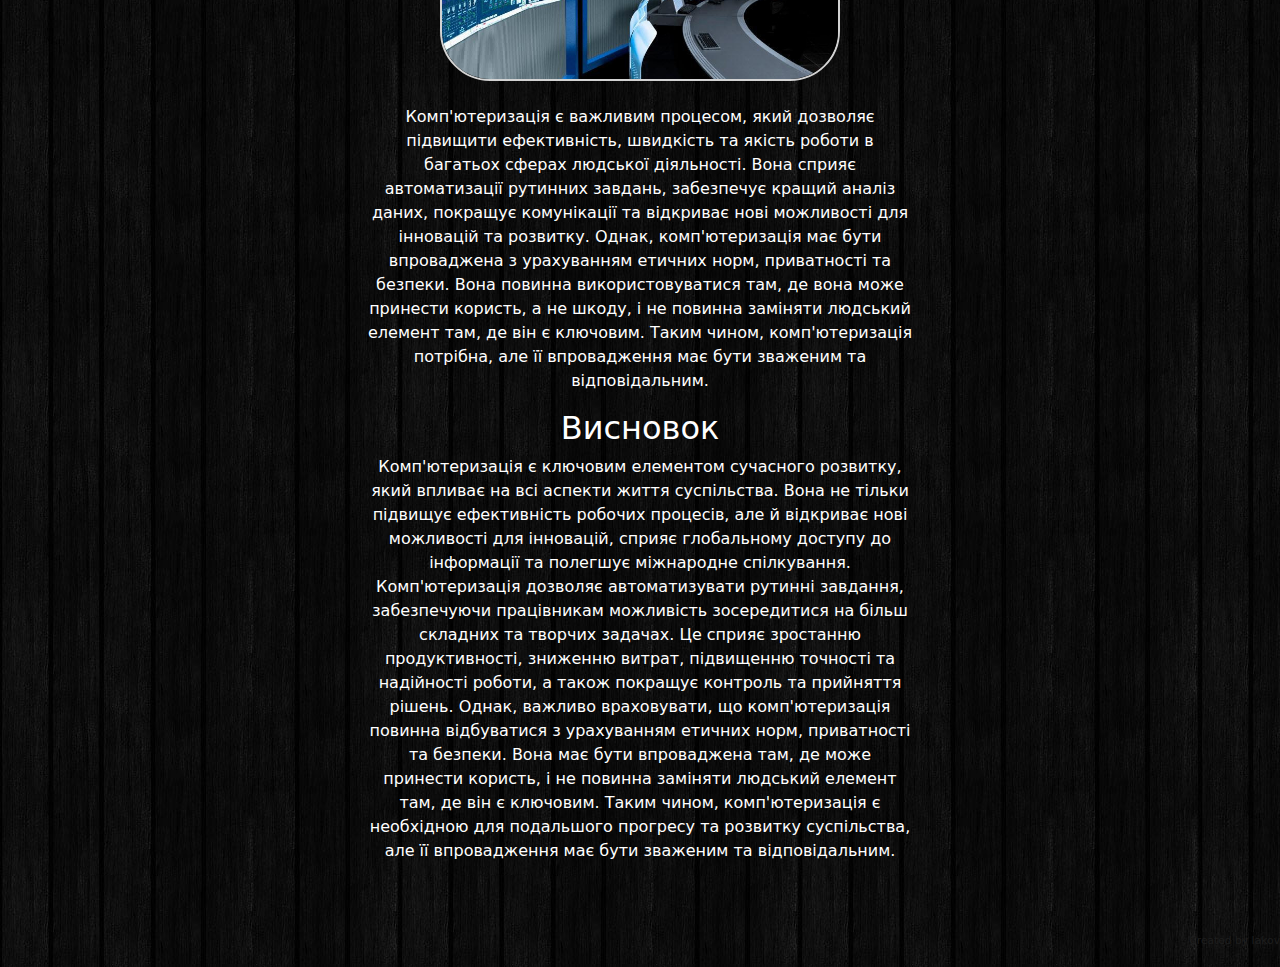
==== commit 783f3b0a: "Update index.html" ====
--- a/index.html
+++ b/index.html
@@ -112,9 +112,9 @@
                 Однак, важливо враховувати, що комп'ютеризація повинна відбуватися з урахуванням етичних норм, приватності та безпеки. Вона має бути впроваджена там, де може принести користь, і не повинна заміняти людський елемент там, де він є ключовим.
                 Таким чином, комп'ютеризація є необхідною для подальшого прогресу та розвитку суспільства, але її впровадження має бути зваженим та відповідальним.
             </p>
-            <p id="author"><small><small><small>Created by Iakov</small></small></small></p>
           </div>
         </div>
     </div>
+    <p id="author"><small><small><small>Created by Iakov</small></small></small></p>
   </body>
 </html>
--- a/style.css
+++ b/style.css
@@ -15,4 +15,5 @@
 
 #author {
   color: rgb(30, 30, 30);
+  text-align: right;
 }
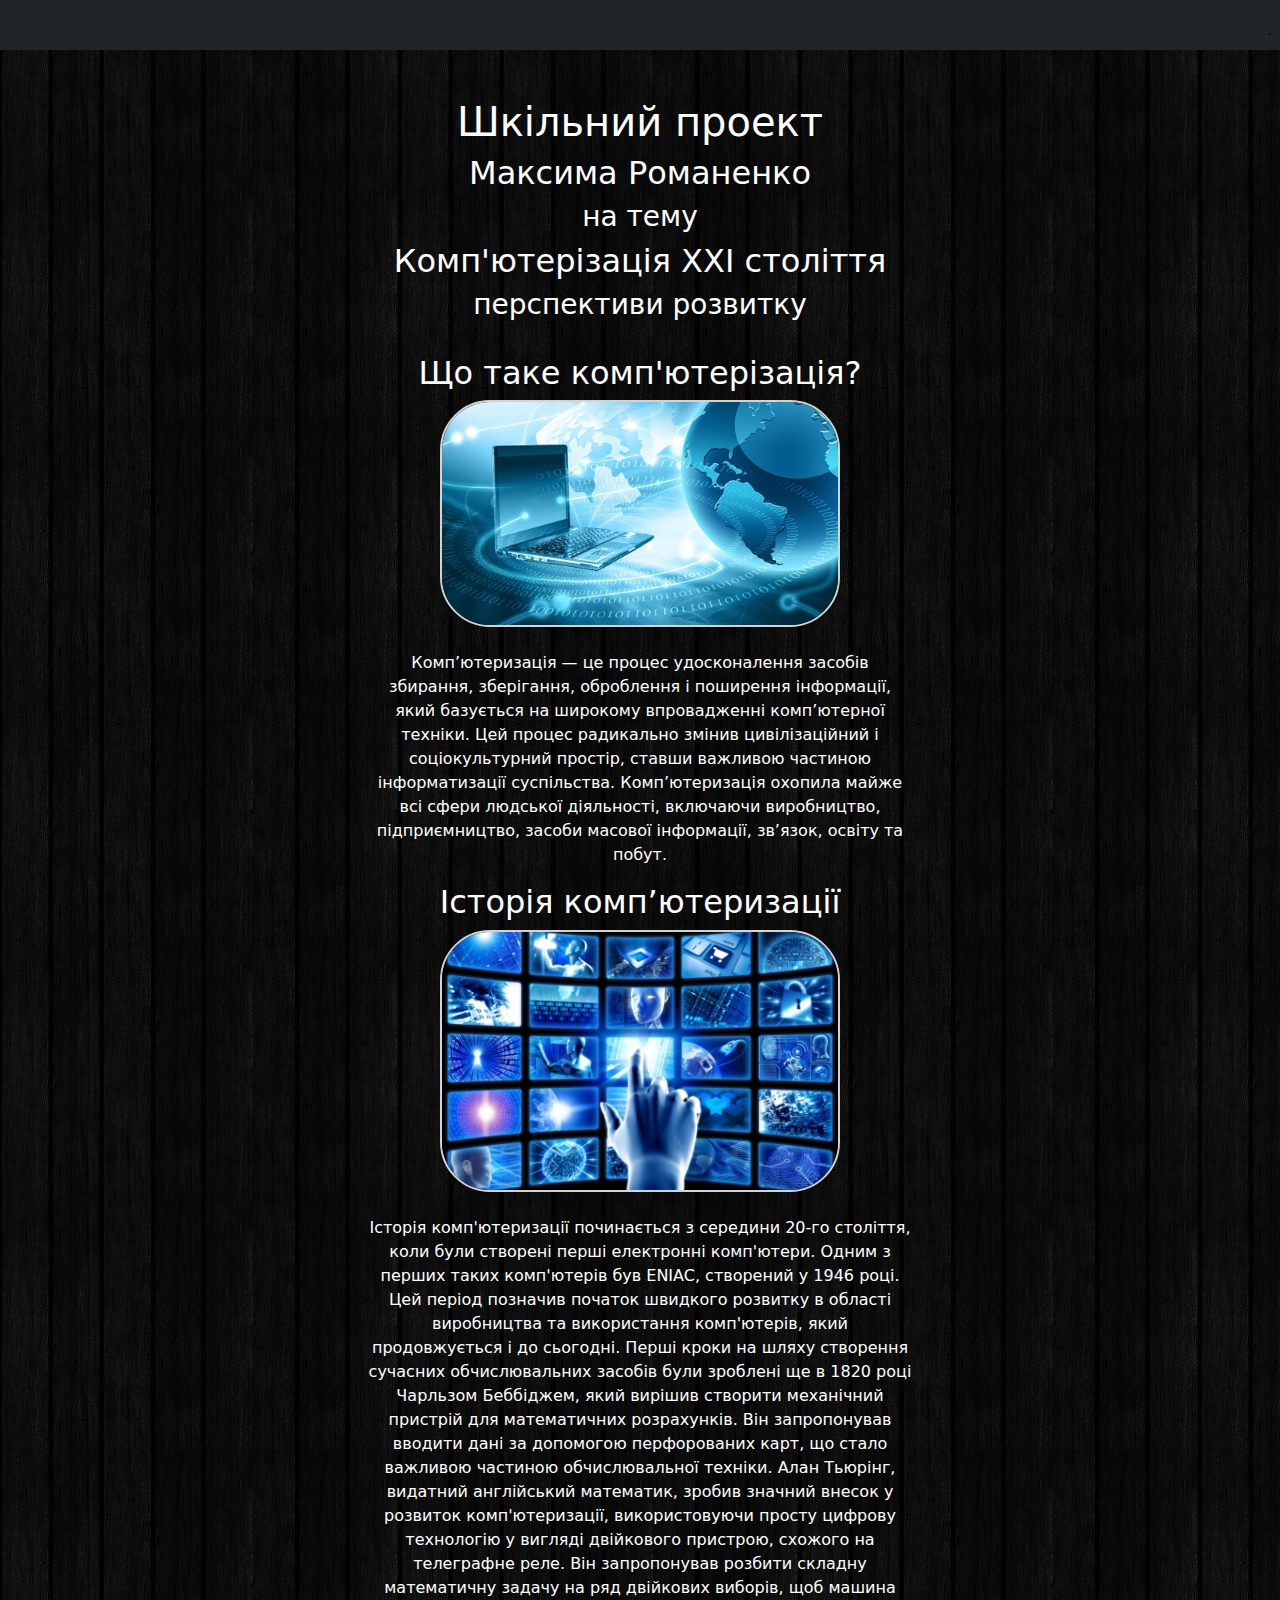
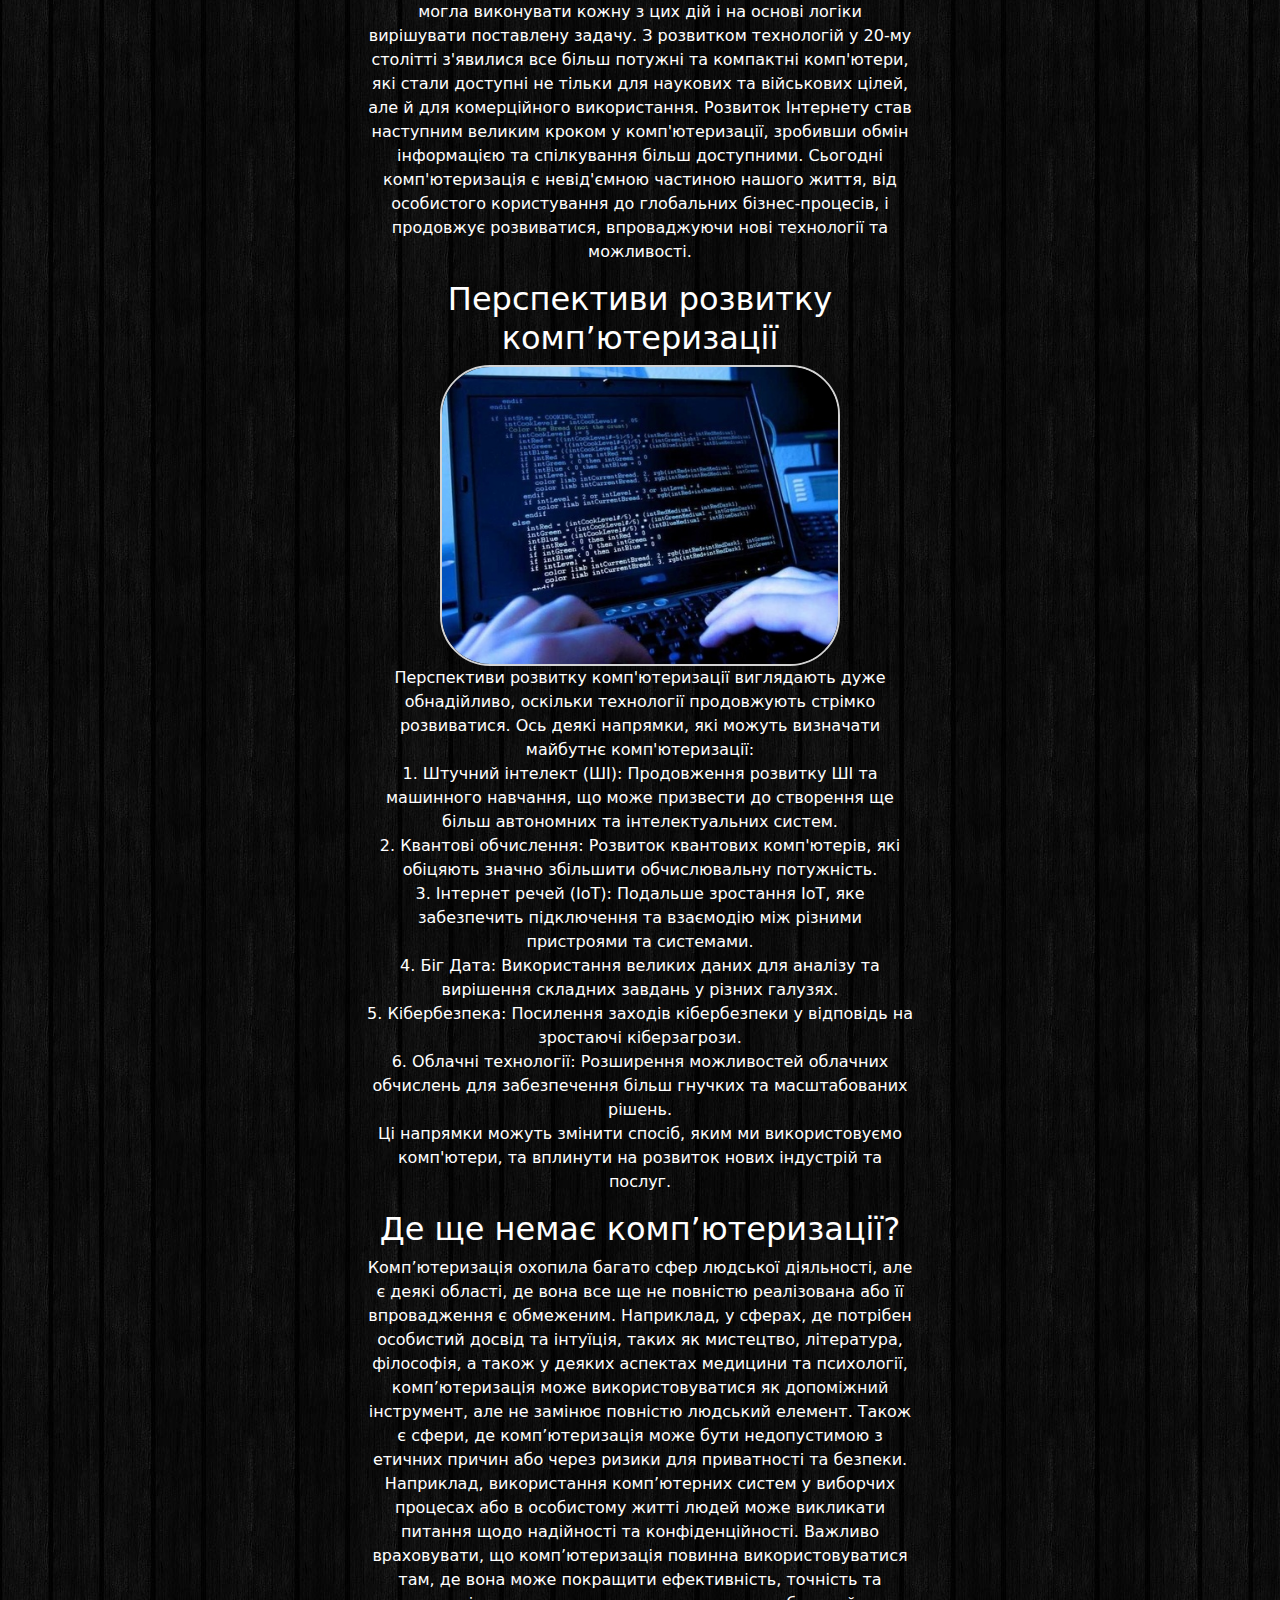
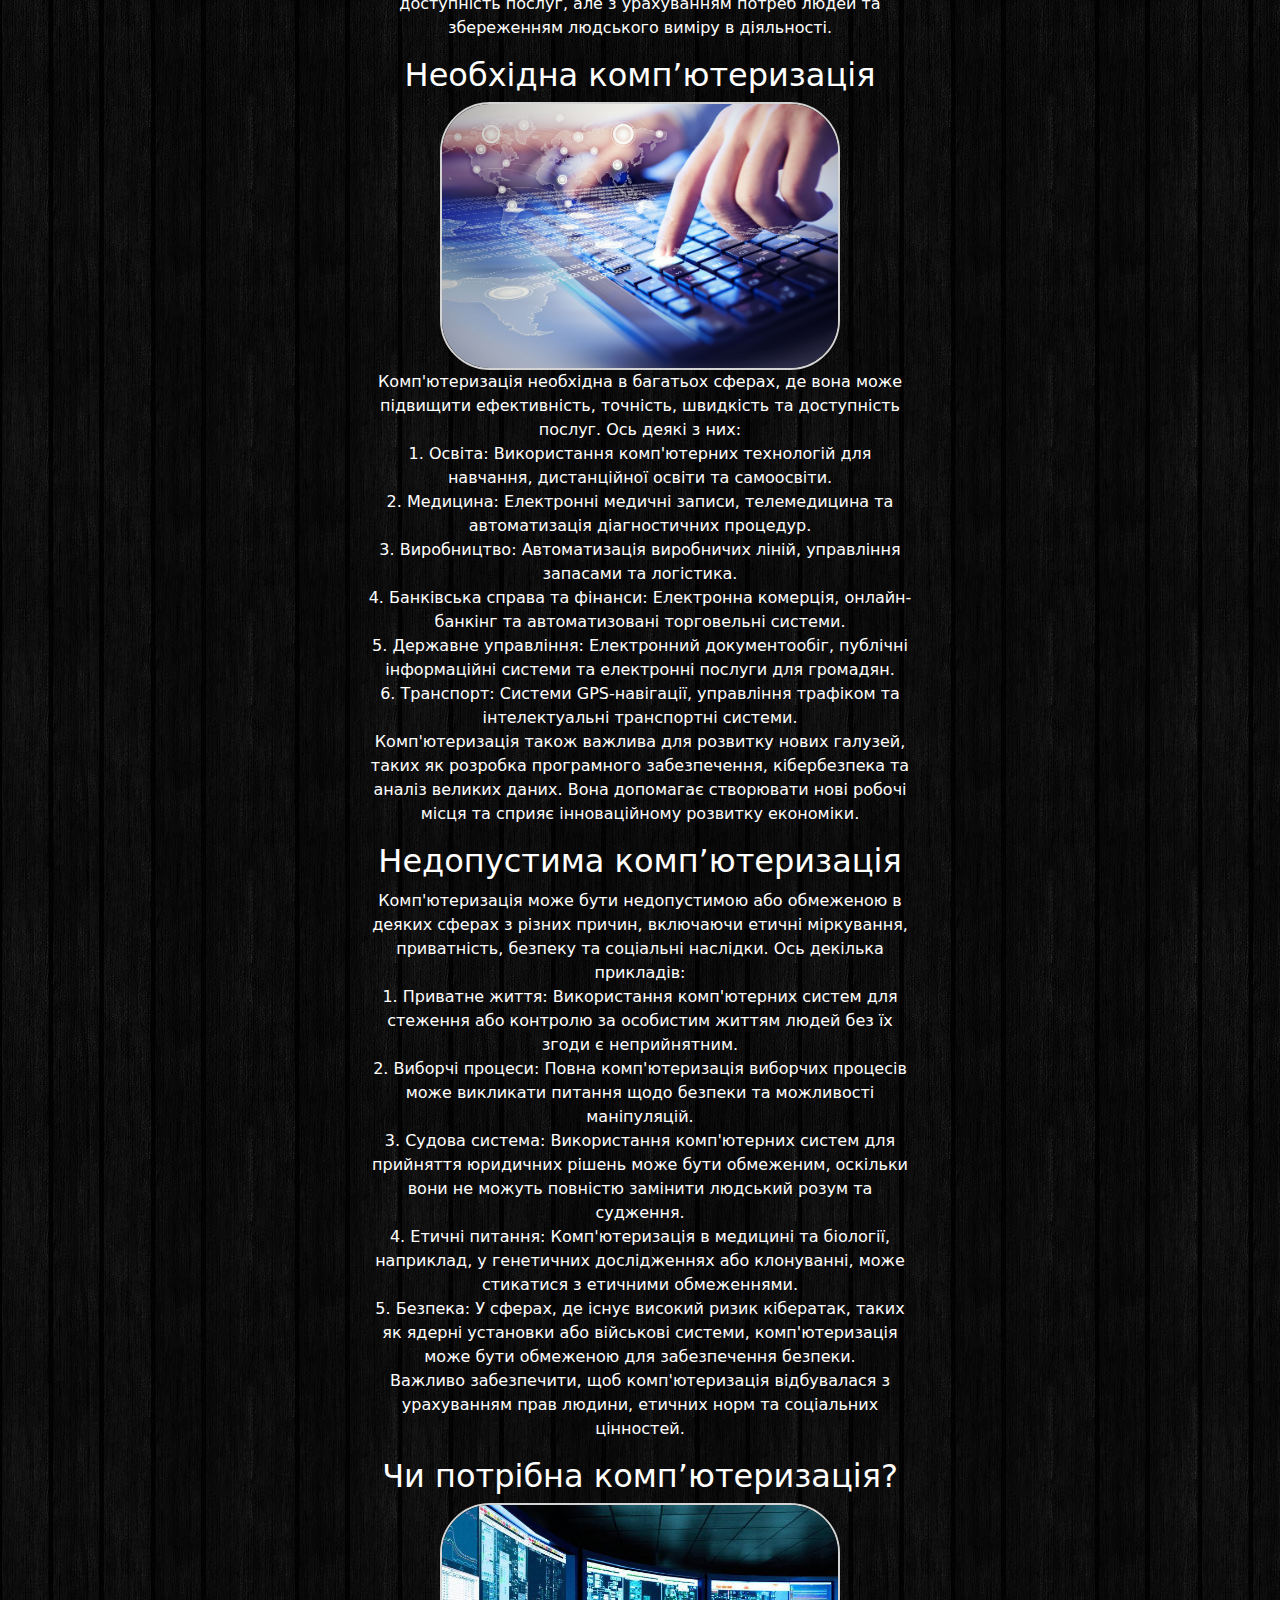
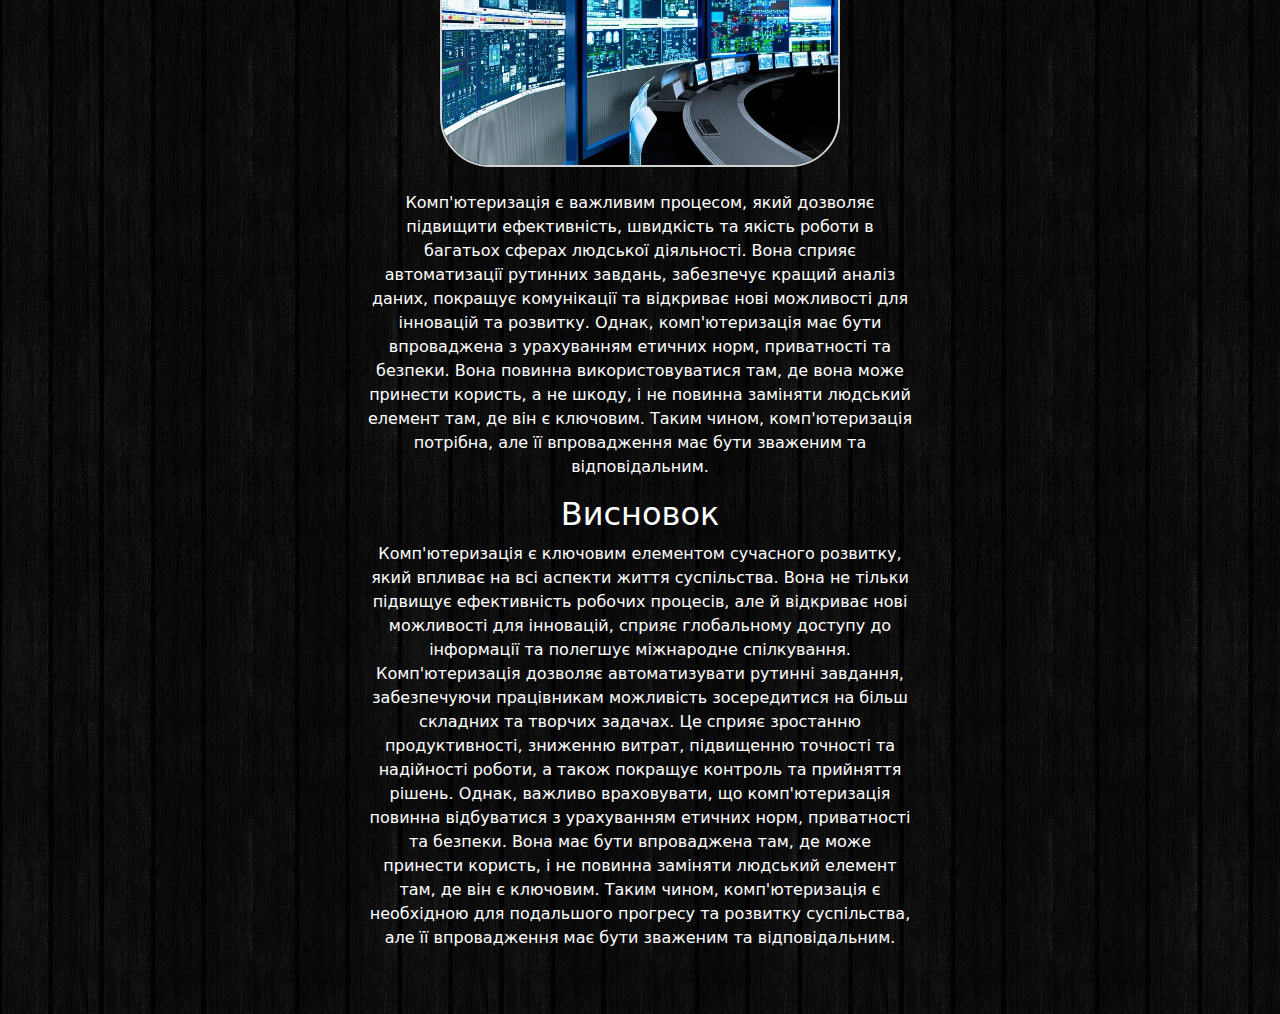
==== commit 2f14156e: "Update index.html" ====
--- a/index.html
+++ b/index.html
@@ -34,7 +34,10 @@
     <div class="container my-5">
         <div class="row">
           <div class="col-lg-6 col-md-8 mx-auto">
-            <h1>Комп'ютерiзацiя XXI столiття</h1>
+            <h1>Шкiльний проект</h1>
+            <h2>Максима Романенко</h2>
+            <h3>на тему</h3>
+            <h2>Комп'ютерiзацiя XXI столiття</h2>
             <h3>перспективи розвитку</h3>
             <br>
             <h2>Що таке комп'ютерiзацiя?</h2>
--- a/style.css
+++ b/style.css
@@ -14,6 +14,9 @@
 }
 
 #author {
-  color: rgb(30, 30, 30);
+  color: #0c0c0c;
   text-align: right;
+  position: absolute;
+  right: 0;
+  bottom: 0;
 }
